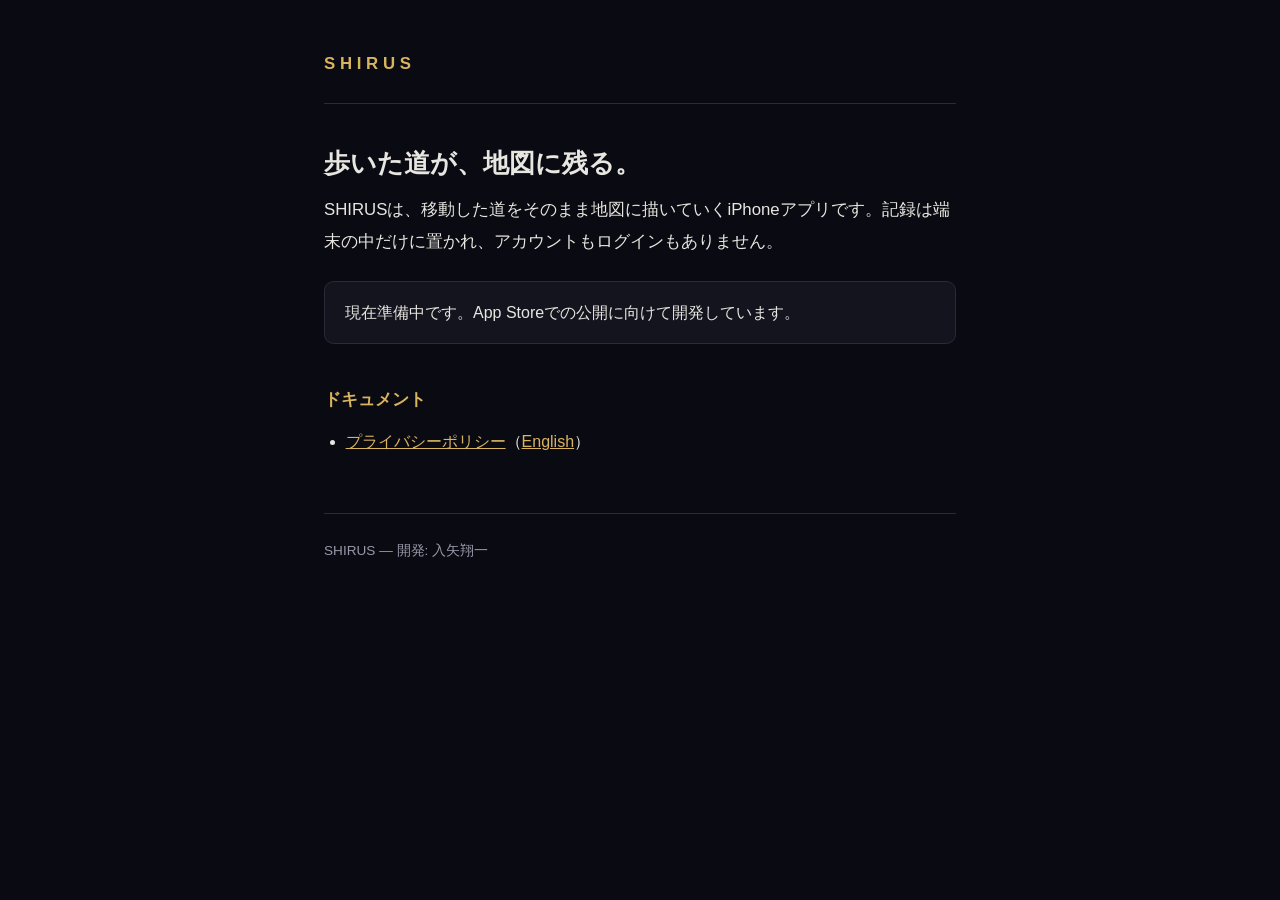
==== index.html @ 2d94054d "SHIRUS: プライバシーポリシーの公開ページ（ja/en）とトップページ App Store Connectのバージョン作成に必須のプライバシーポリシーURLを立てるため。 本文はアプリ内のプライ" ====
<!doctype html>
<html lang="ja">
  <head>
    <meta charset="utf-8" />
    <meta name="viewport" content="width=device-width, initial-scale=1" />
    <title>SHIRUS</title>
    <link rel="stylesheet" href="./style.css" />
  </head>
  <body>
    <div class="wrap">
      <header class="site">
        <span class="brand">SHIRUS</span>
      </header>

      <h1>歩いた道が、地図に残る。</h1>

      <p class="lead">
        SHIRUSは、移動した道をそのまま地図に描いていくiPhoneアプリです。記録は端末の中だけに置かれ、アカウントもログインもありません。
      </p>

      <div class="note">
        <p style="margin: 0">現在準備中です。App Storeでの公開に向けて開発しています。</p>
      </div>

      <h2>ドキュメント</h2>
      <ul>
        <li><a href="./privacy/">プライバシーポリシー</a>（<a href="./privacy/en/">English</a>）</li>
      </ul>

      <footer class="site">SHIRUS — 開発: 入矢翔一</footer>
    </div>
  </body>
</html>
---- style.css ----
/* SHIRUS 公開ページ共通スタイル。アプリ本体（userInterfaceStyle: dark）に合わせた暗色。
   外部フォント・外部CSSは読まない（1ファイル完結＝GitHub Pagesで確実に出る）。 */

:root {
  --bg: #0a0a12;
  --panel: #14141f;
  --line: #2a2a3a;
  --text: #e8e6e0;
  --muted: #9a97a8;
  --accent: #d9b45f;
}

* {
  box-sizing: border-box;
}

html {
  -webkit-text-size-adjust: 100%;
}

body {
  margin: 0;
  background: var(--bg);
  color: var(--text);
  font-family: -apple-system, BlinkMacSystemFont, 'Hiragino Sans', 'Noto Sans JP', 'Segoe UI', sans-serif;
  line-height: 1.85;
  font-size: 16px;
}

.wrap {
  max-width: 42rem;
  margin: 0 auto;
  padding: 3rem 1.25rem 5rem;
}

header.site {
  border-bottom: 1px solid var(--line);
  padding-bottom: 1.5rem;
  margin-bottom: 2.5rem;
}

.brand {
  font-size: 1.05rem;
  letter-spacing: 0.28em;
  color: var(--accent);
  text-decoration: none;
  font-weight: 600;
}

h1 {
  font-size: 1.6rem;
  line-height: 1.5;
  margin: 1.5rem 0 0.5rem;
}

h2 {
  font-size: 1.05rem;
  margin: 2.5rem 0 0.5rem;
  color: var(--accent);
  font-weight: 600;
}

p {
  margin: 0.75rem 0;
}

ol,
ul {
  padding-left: 1.35rem;
  margin: 0.75rem 0;
}

li {
  margin: 0.4rem 0;
}

.meta {
  color: var(--muted);
  font-size: 0.875rem;
  margin: 0;
}

.lead {
  font-size: 1.05rem;
}

.note {
  background: var(--panel);
  border: 1px solid var(--line);
  border-radius: 0.6rem;
  padding: 1rem 1.25rem;
  margin: 1.5rem 0;
}

a {
  color: var(--accent);
}

.lang {
  margin-top: 2rem;
  font-size: 0.9rem;
}

footer.site {
  border-top: 1px solid var(--line);
  margin-top: 3.5rem;
  padding-top: 1.5rem;
  color: var(--muted);
  font-size: 0.85rem;
}
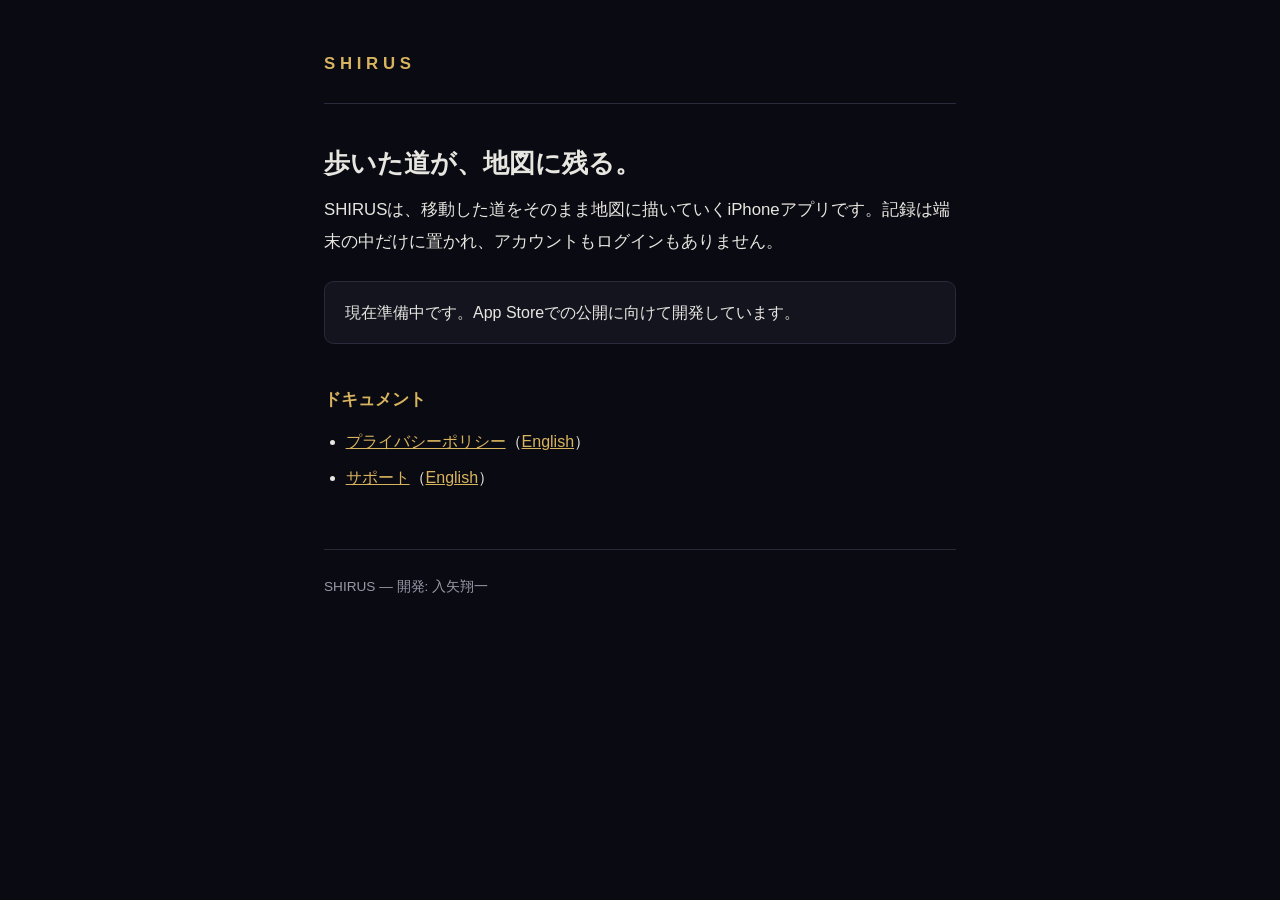
==== commit 38a1a1cc: "サポートページ（ja/en）を追加 App Store Connect の「サポートURL」は必須欄だが、/shirus/support/ が存在しなかった。  内容はアプリの実文言（src/i18n" ====
--- a/index.html
+++ b/index.html
@@ -25,6 +25,7 @@
       <h2>ドキュメント</h2>
       <ul>
         <li><a href="./privacy/">プライバシーポリシー</a>（<a href="./privacy/en/">English</a>）</li>
+        <li><a href="./support/">サポート</a>（<a href="./support/en/">English</a>）</li>
       </ul>
 
       <footer class="site">SHIRUS — 開発: 入矢翔一</footer>
